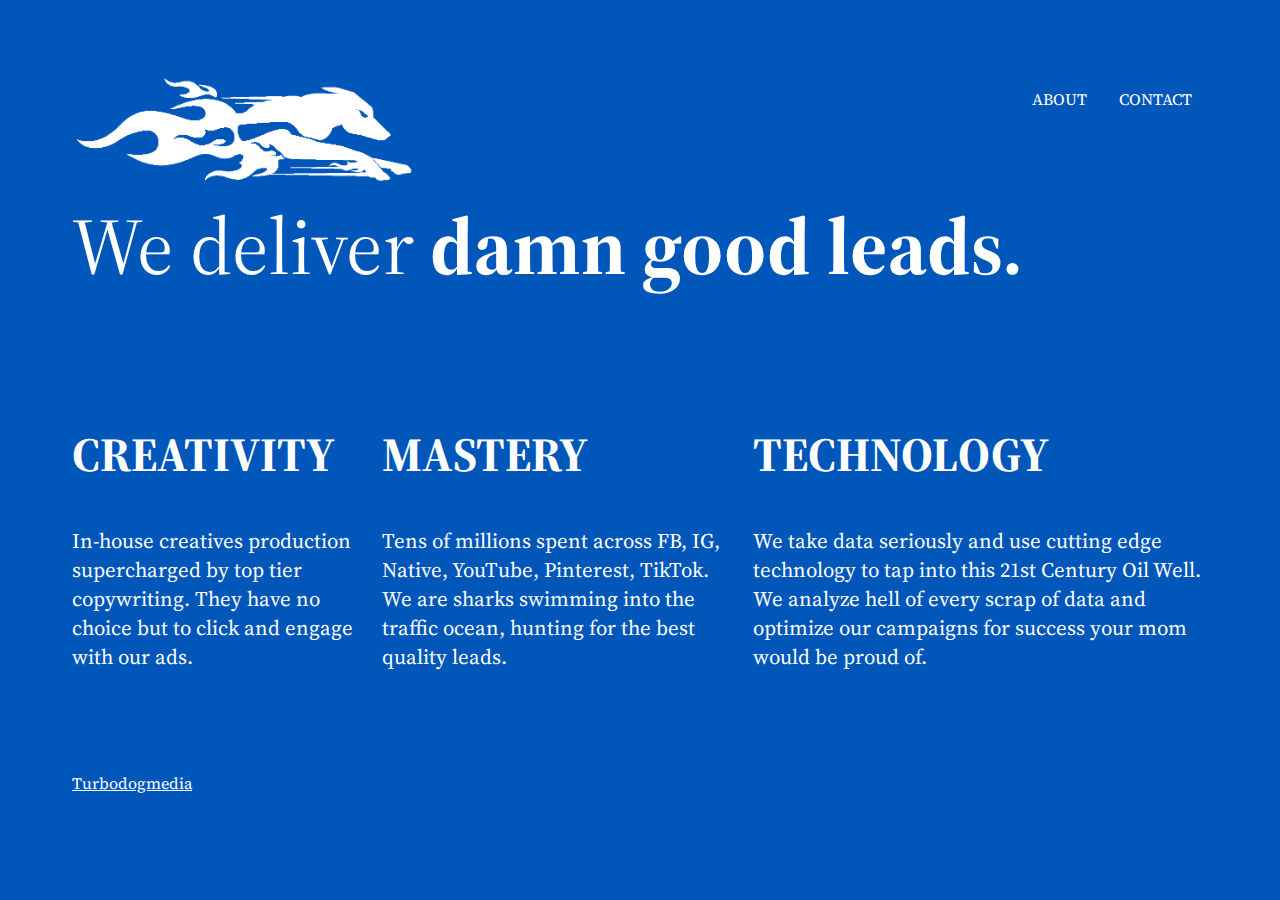
==== index.html @ 63234562 "Add files via upload" ====
<!DOCTYPE html>
<html lang="en">
<head>
    <meta charset="UTF-8">
    <meta http-equiv="X-UA-Compatible" content="IE=edge">
    <meta name="viewport" content="width=device-width, initial-scale=1.0">
    <title>Document</title>
    <link rel="stylesheet" href="indexstyle.css">
    <link rel="preconnect" href="https://fonts.googleapis.com">
    <link rel="preconnect" href="https://fonts.gstatic.com" crossorigin>
    <link href="https://fonts.googleapis.com/css2?family=Source+Serif+Pro:ital,wght@0,400;0,600;0,700;0,900;1,400;1,600;1,700&display=swap" rel="stylesheet">
</head>
<body>
    <header>
        <img src="images/Turbo Dog 1000x1000 - Copy.png" alt="">
        <ul>
            <li><a href="/ABOUT">ABOUT</a></li>
            <li><a href="/CONTACT">CONTACT</a></li>
        </ul>
    </header>
    <div class="heading">
        <p>We deliver <strong>damn good leads.</strong></p>
    </div>
    <div class="features">
        <li>
            <h2>
                CREATIVITY
            </h2>
            <p>
                In-house creatives production supercharged by top tier copywriting. They have no choice but to click and engage with our ads.
            </p>
        </li>
        <li>
            <h2>
                MASTERY
            </h2>
            <p>
                Tens of millions spent across FB, IG, Native, YouTube, Pinterest, TikTok. We are sharks swimming into the traffic ocean, hunting for the best quality leads.
            </p>
        </li>
        <li>
            <h2>
                TECHNOLOGY
            </h2>
            <p>
                We take data seriously and use cutting edge technology to tap into this 21st Century Oil Well. We analyze hell of every scrap of data and optimize our campaigns for success your mom would be proud of.
            </p>
        </li>
    </div>
    <footer>
        <p>
            Turbodogmedia
        </p>
        <ul>
            <li><a href="/ABOUT">ABOUT</a></li>
            <li><a href="/CONTACT">CONTACT</a></li>
        </ul>
    </footer>
</body>
</html>
---- indexstyle.css ----
html {
    font-family: 'Source Serif Pro', serif;
    padding: 4rem;
    background-color: #0056b9;
    color: white;
}

header {
    display: flex;
    justify-content: space-between;
}

header img {
    width: 30%;
}
    
header ul {
    display: flex;
    flex-direction: row;
    gap: 16px;
}

header li {
    list-style-type: none;
    padding-right: 1rem;
}

header a {
    text-decoration: none;
    font-size: 1rem;
    color: white;
}

.heading p {
    font-size: 5rem;
    margin-top: 0;
}

.features {
    display: flex;
    justify-content: center;
    gap: 1.5rem;
}

.features h2 {
    font-size: 3rem;
}

.features p {
    font-size: 1.3rem;
}

.features li {
    list-style-type: none;
}


footer {
    display: flex;
    justify-content: space-between;
    margin-top: 4rem;
}

 
footer ul {
    display: flex;
    flex-direction: row;
    gap: 16px;
}

footer li {
    list-style-type: none;
    padding-right: 1rem;
}

footer a {
    text-decoration: none;
    font-size: 1rem;
    color: white;
}

footer p {
    text-decoration: underline;
}

@media screen and (min-width: 1001px){
    footer ul {
        display: none;
    }
}

@media screen and (max-width: 1000px){
    
    html {
        padding: 2rem;
    }
    
    .features {
        flex-direction: column;
        gap: 0px;
    }

    header {
        flex-direction: column;
    }

    header ul {
        display: none;
    }
    
    .heading p {
        font-size: 3rem;
    }
    
    header img {
        width: 50%;
    }
    
    .features h2 {
    font-size: 3rem;
    }
    .features p {
    font-size: 1rem;
    }
}

@media screen and (max-width: 600px) {
    html {
        padding: 1rem;
    }
    
    .heading p {
        font-size: 2rem;
    }
    
    header img {
        width: 50%;
    }
    
    .features h2 {
    font-size: 1.5rem;
    }
    .features p {
    font-size: 1rem;
    }

    footer {
        flex-direction: column;
    }

    footer ul {
        padding: 0;
    }

    footer li {
        padding: 0;
    }
}
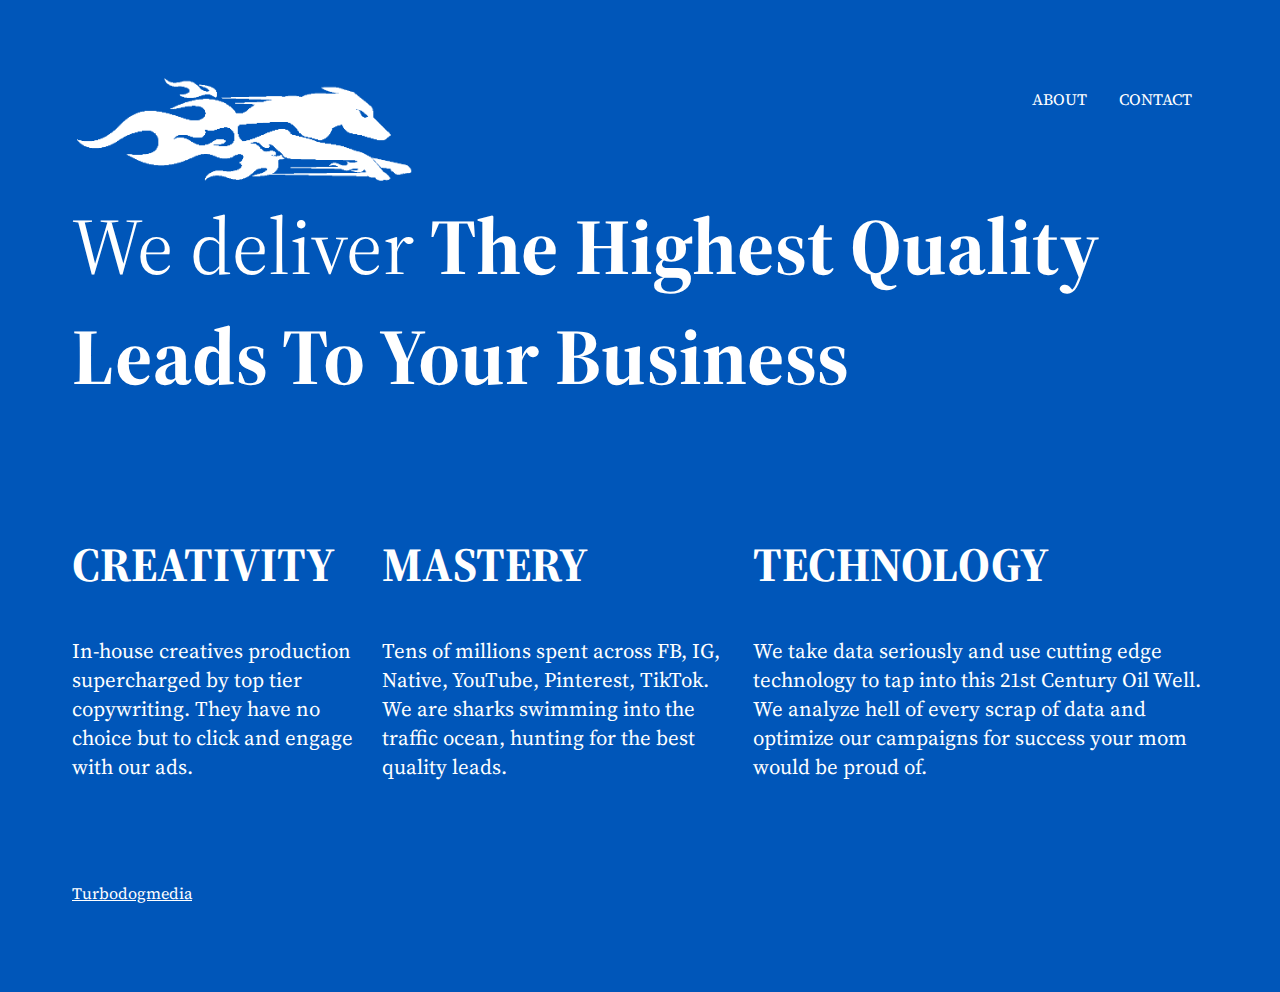
==== commit 17083baf: "Update index.html" ====
--- a/index.html
+++ b/index.html
@@ -19,7 +19,7 @@
         </ul>
     </header>
     <div class="heading">
-        <p>We deliver <strong>damn good leads.</strong></p>
+        <p>We deliver <strong>The Highest Quality Leads To Your Business</strong></p>
     </div>
     <div class="features">
         <li>
@@ -57,4 +57,4 @@
         </ul>
     </footer>
 </body>
-</html>+</html>
--- a/indexstyle.css
+++ b/indexstyle.css
@@ -1,7 +1,7 @@
 html {
     font-family: 'Source Serif Pro', serif;
     padding: 4rem;
-    background-color: #0056b9;
+    background-color: rgb(0, 86, 185);
     color: white;
 }
 
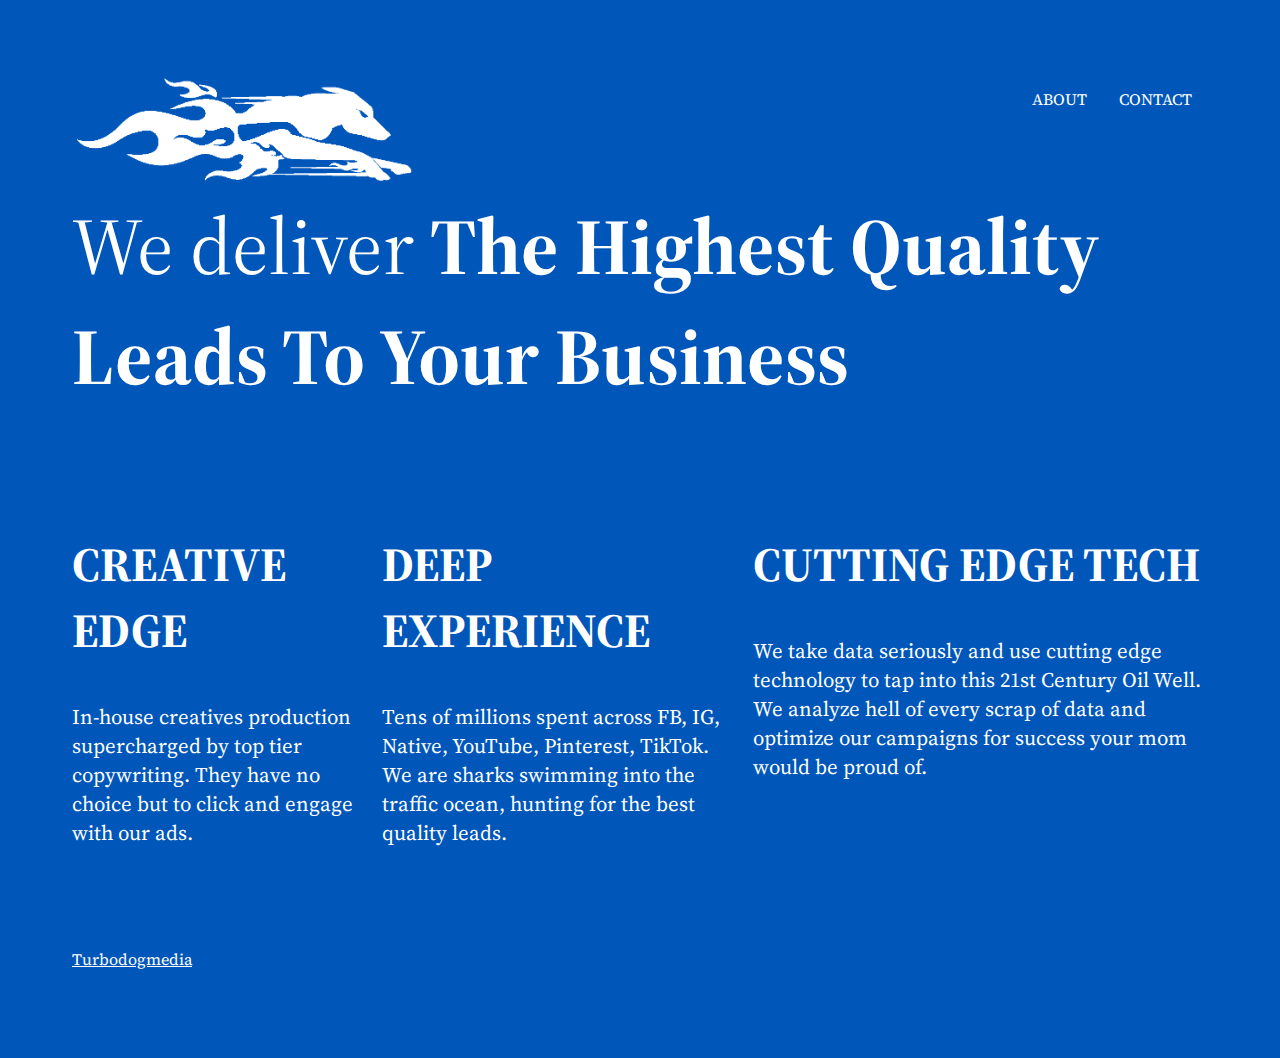
==== commit 5aaad436: "Update index.html" ====
--- a/index.html
+++ b/index.html
@@ -24,7 +24,7 @@
     <div class="features">
         <li>
             <h2>
-                CREATIVITY
+                CREATIVE EDGE
             </h2>
             <p>
                 In-house creatives production supercharged by top tier copywriting. They have no choice but to click and engage with our ads.
@@ -32,7 +32,7 @@
         </li>
         <li>
             <h2>
-                MASTERY
+                DEEP EXPERIENCE
             </h2>
             <p>
                 Tens of millions spent across FB, IG, Native, YouTube, Pinterest, TikTok. We are sharks swimming into the traffic ocean, hunting for the best quality leads.
@@ -40,7 +40,7 @@
         </li>
         <li>
             <h2>
-                TECHNOLOGY
+                CUTTING EDGE TECH
             </h2>
             <p>
                 We take data seriously and use cutting edge technology to tap into this 21st Century Oil Well. We analyze hell of every scrap of data and optimize our campaigns for success your mom would be proud of.
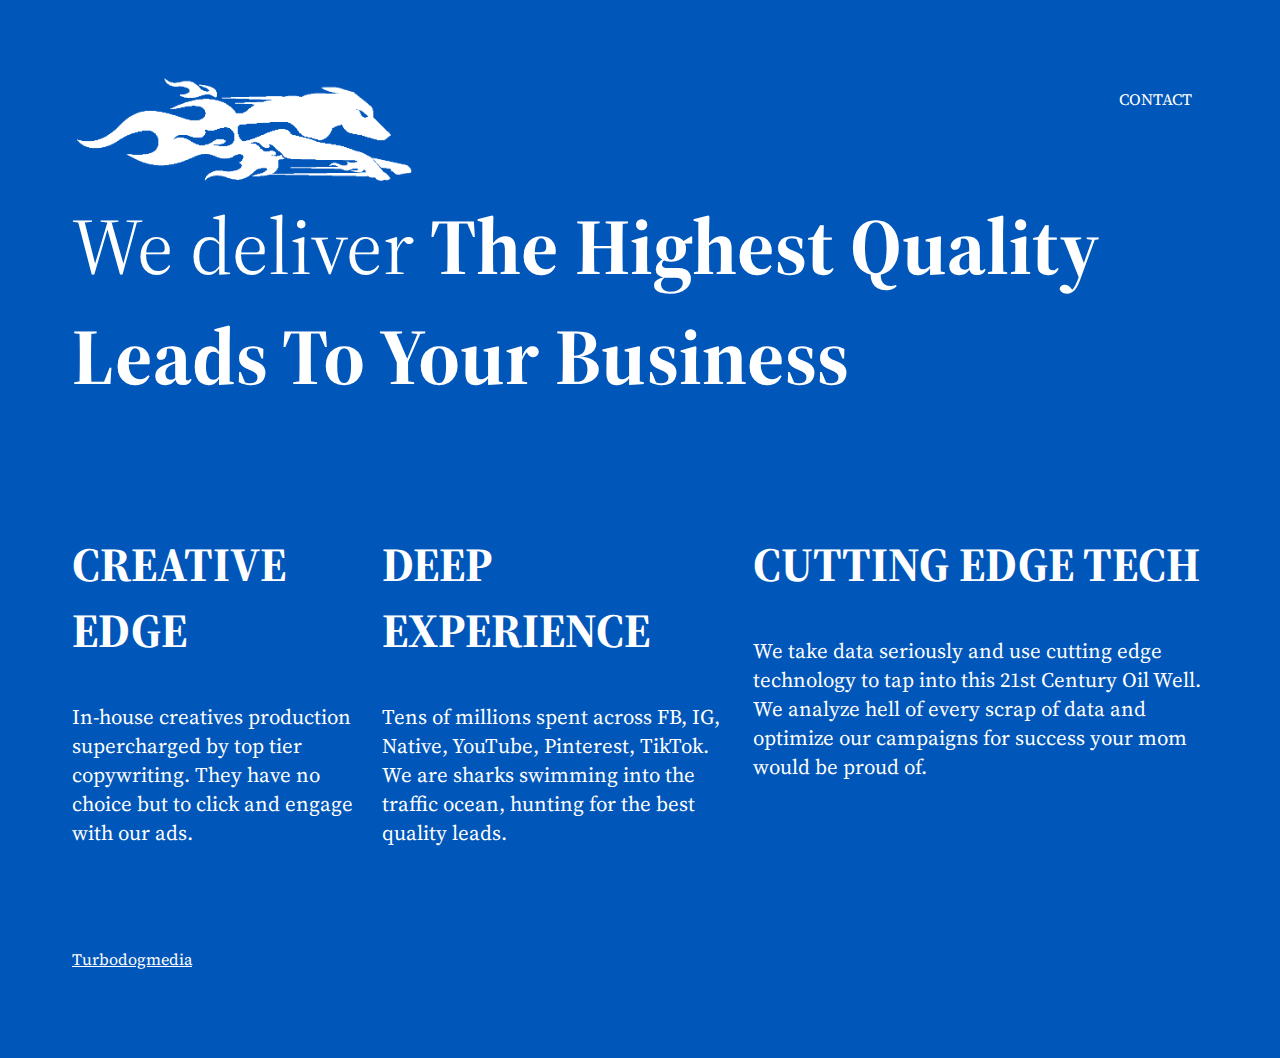
==== commit fddc9186: "Update index.html" ====
--- a/index.html
+++ b/index.html
@@ -14,7 +14,6 @@
     <header>
         <img src="images/Turbo Dog 1000x1000 - Copy.png" alt="">
         <ul>
-            <li><a href="/ABOUT">ABOUT</a></li>
             <li><a href="/CONTACT">CONTACT</a></li>
         </ul>
     </header>
@@ -52,7 +51,6 @@
             Turbodogmedia
         </p>
         <ul>
-            <li><a href="/ABOUT">ABOUT</a></li>
             <li><a href="/CONTACT">CONTACT</a></li>
         </ul>
     </footer>
